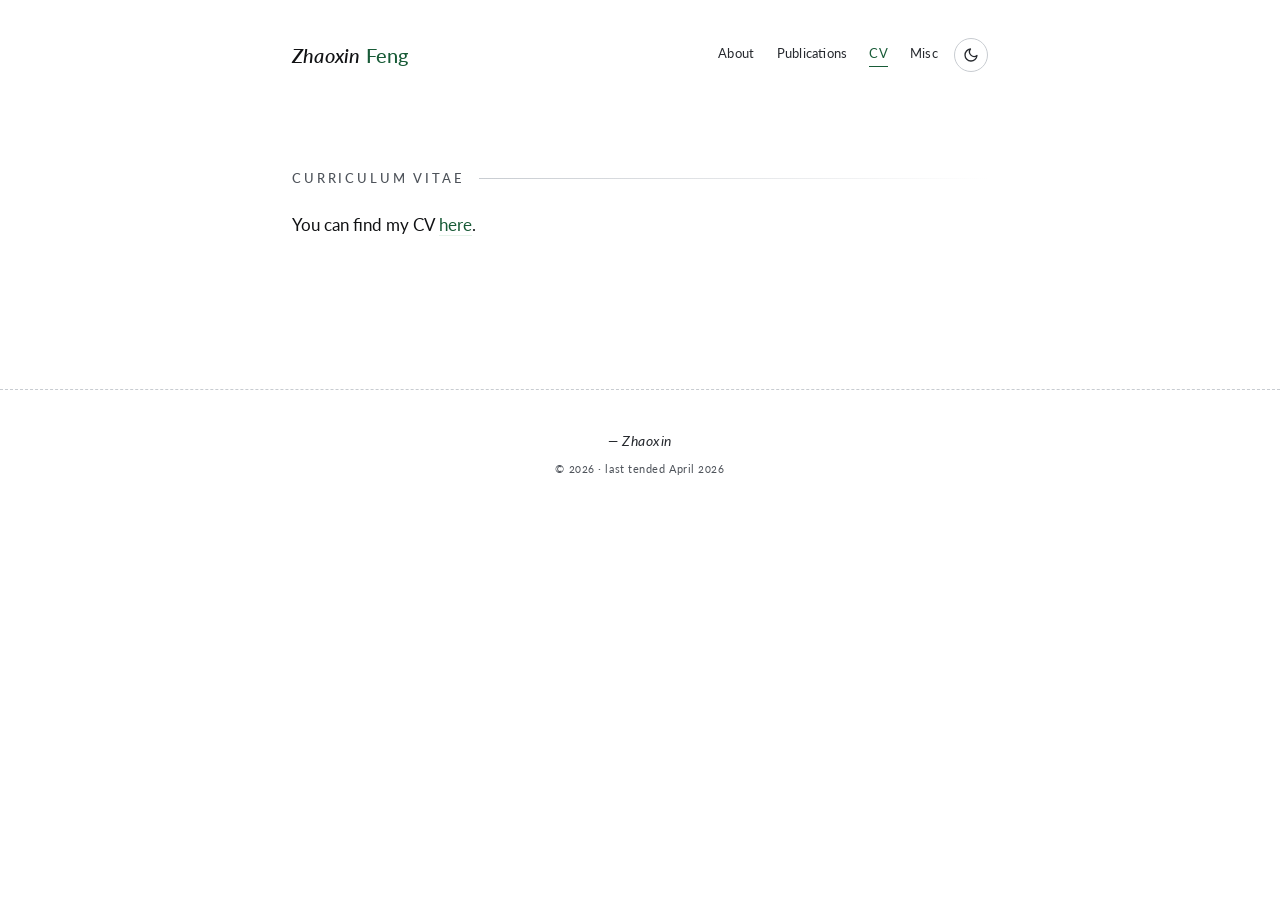
==== cv.html @ 780e0be7 "replace with new content" ====
<!doctype html>
<html lang="en">
<head>
  <meta charset="utf-8">
  <meta name="viewport" content="width=device-width,initial-scale=1">
  <title>Zhaoxin Feng — CV</title>
  <link rel="preconnect" href="https://fonts.googleapis.com">
  <link rel="preconnect" href="https://fonts.gstatic.com" crossorigin>
  <link href="https://fonts.googleapis.com/css2?family=Lato:ital,wght@0,300;0,400;0,700;0,900;1,400&family=Source+Serif+4:ital,opsz,wght@0,8..60,400;0,8..60,500;0,8..60,600;1,8..60,400&family=JetBrains+Mono:wght@400;500&display=swap" rel="stylesheet">
  <link rel="stylesheet" href="assets/style.css?v=14">
</head>
<body data-screen-label="03 CV">
<div data-nav="cv"></div>

<main class="wrap">

  <section style="padding-top:96px;padding-bottom:96px;">
    <h2 class="sec">Curriculum Vitae</h2>
    <p class="body-text" style="max-width:640px;font-size:17px;">
      You can find my CV <a href="pdf/CV_Zhaoxin_Feng.pdf" target="_blank" rel="noopener">here</a>.
    </p>
  </section>

</main>

<footer>
  <div class="sig">— Zhaoxin</div>
  <div>&copy; <span data-year></span> · last tended April 2026</div>
</footer>

<script src="assets/site.js?v=6"></script>
</body>
</html>
---- assets/style.css ----
/* ============================================================
   Zhaoxin Feng — personal site
   Soft humanist · paper-white · deep navy · Crimson Pro + Source Serif
   ============================================================ */

:root {
  /* LIGHT (default) — cool neutral, darker for stronger contrast */
  --bg: #ffffff;
  --bg-soft: #eef0f2;
  --ink: #111214;
  --ink-soft: #26292e;
  --ink-muted: #4e535a;
  --rule: #c8ccd1;
  --accent: oklch(42% 0.09 155);
  --accent-soft: oklch(52% 0.08 155);
  --accent-bg: oklch(96% 0.018 155);
  --highlight: oklch(94% 0.025 155);

  /* type */
  --f-display: "Lato", Calibri, Helvetica, Arial, sans-serif;
  --f-body: "Lato", Calibri, Helvetica, Arial, sans-serif;
  --f-mono: "Lato", Calibri, Helvetica, Arial, sans-serif;

  /* sizing */
  --col: 760px;
  --gutter: 32px;
  --radius: 3px;
  --lh: 1.62;
}

/* DARK theme */
html[data-theme="dark"] {
  --bg: #15171a;
  --bg-soft: #1e2125;
  --ink: #e8eaed;
  --ink-soft: #c4c8ce;
  --ink-muted: #8a8f97;
  --rule: #2e3238;
  --accent: oklch(80% 0.13 155);
  --accent-soft: oklch(70% 0.1 155);
  --accent-bg: oklch(38% 0.08 155);
  --highlight: oklch(33% 0.06 155);
}

/* reset-ish */
*, *::before, *::after { box-sizing: border-box; }
html, body { margin: 0; padding: 0; }
body {
  background: var(--bg);
  color: var(--ink);
  font-family: var(--f-body);
  font-size: 18px;
  line-height: var(--lh);
  font-feature-settings: "onum", "liga";
  -webkit-font-smoothing: antialiased;
  text-rendering: optimizeLegibility;
}

/* paper texture removed — pure white/dark backgrounds */
body::before { display: none; }

/* layout */
.wrap {
  max-width: var(--col);
  margin: 0 auto;
  padding: 0 var(--gutter);
}

/* ============================================================
   NAV
   ============================================================ */
.nav {
  padding: 38px 0 0;
}
.nav-inner {
  display: flex;
  align-items: center;
  justify-content: space-between;
  gap: 24px;
  flex-wrap: wrap;
}
.nav-right {
  display: flex;
  align-items: center;
  gap: 12px;
}
.nav-brand {
  font-family: var(--f-display);
  font-size: 20px;
  font-weight: 500;
  letter-spacing: 0.01em;
  color: var(--ink);
  text-decoration: none;
  font-style: italic;
}
.nav-brand em {
  font-style: normal;
  color: var(--accent);
}
.nav-links {
  display: flex;
  gap: 22px;
  font-family: var(--f-mono);
  font-size: 13px;
  letter-spacing: 0.02em;
}
.nav-links a {
  color: var(--ink-soft);
  text-decoration: none;
  padding-bottom: 2px;
  border-bottom: 1px solid transparent;
  transition: color .2s, border-color .2s;
}
.nav-links a:hover {
  color: var(--accent);
  border-color: var(--accent-soft);
}
.nav-links a.active {
  color: var(--accent);
  border-color: var(--accent);
}

/* ============================================================
   HERO (index only)
   ============================================================ */
.hero {
  padding: 64px 0 32px;
  display: grid;
  grid-template-columns: 1fr 200px;
  gap: 40px;
  align-items: start;
}
@media (max-width: 640px) {
  .hero { grid-template-columns: 1fr; }
  .hero-photo { order: -1; justify-self: center; }
}

.hero h1 {
  font-family: var(--f-display);
  font-size: 40px;
  line-height: 1.1;
  font-weight: 700;
  margin: 0 0 4px;
  letter-spacing: -0.005em;
  color: var(--ink);
}
.hero h1 .nickname {
  color: var(--accent-soft);
  font-weight: 400;
}
.hero .role {
  font-family: var(--f-mono);
  font-size: 13px;
  text-transform: uppercase;
  letter-spacing: 0.12em;
  color: var(--ink-muted);
  margin: 14px 0 20px;
}
.hero .affil {
  font-size: 17px;
  color: var(--ink-soft);
  margin: 0 0 18px;
}
.hero .affil a {
  color: var(--accent);
}

.hero-photo {
  width: 200px;
}
.hero-photo img,
.hero-photo .photo-placeholder {
  width: 100%;
  aspect-ratio: 1 / 1.15;
  object-fit: cover;
  border-radius: var(--radius);
  display: block;
  box-shadow:
    0 1px 0 oklch(80% 0.015 80),
    0 12px 28px -18px oklch(20% 0.02 60 / .35);
}
.photo-placeholder {
  background:
    repeating-linear-gradient(135deg,
      oklch(88% 0.02 85) 0 6px,
      oklch(92% 0.015 85) 6px 12px);
  display: flex;
  align-items: flex-end;
  justify-content: center;
  padding: 10px;
}
.photo-placeholder span {
  font-family: var(--f-mono);
  font-size: 10px;
  color: var(--ink-muted);
  background: var(--bg);
  padding: 2px 6px;
  border-radius: 2px;
}
.hero-photo .caption {
  font-family: var(--f-mono);
  font-size: 11px;
  color: var(--ink-muted);
  margin-top: 10px;
  text-align: right;
  letter-spacing: 0.04em;
}

/* contact chips */
.contacts {
  margin-top: 20px;
  display: flex;
  flex-wrap: wrap;
  gap: 8px 10px;
  font-family: var(--f-mono);
  font-size: 13px;
}
.contacts a, .contacts span {
  display: inline-flex;
  align-items: center;
  gap: 6px;
  padding: 5px 10px;
  border: 1px solid var(--rule);
  border-radius: 999px;
  color: var(--ink-soft);
  text-decoration: none;
  background: var(--bg);
  transition: all .2s;
}
.contacts a:hover {
  color: var(--accent);
  border-color: var(--accent-soft);
  background: var(--accent-bg);
  transform: translateY(-1px);
}
.contacts .email-plain {
  cursor: text;
  user-select: all;
}
.contacts svg {
  width: 13px; height: 13px;
}

/* ============================================================
   SECTIONS
   ============================================================ */
section { padding: 36px 0; }
section + section { border-top: 1px dashed var(--rule); }

h2.sec {
  font-family: var(--f-display);
  font-size: 13px;
  font-weight: 500;
  text-transform: uppercase;
  letter-spacing: 0.22em;
  color: var(--ink-muted);
  margin: 0 0 22px;
  display: flex;
  align-items: center;
  gap: 14px;
}
h2.sec::after {
  content: "";
  flex: 1;
  height: 1px;
  background: linear-gradient(to right, var(--rule), transparent);
}

p { margin: 0 0 14px; }
p a, .body-text a {
  color: var(--accent);
  text-decoration: none;
  border-bottom: 1px solid var(--accent-bg);
  transition: border-color .2s;
}
p a:hover, .body-text a:hover {
  border-color: var(--accent);
}
strong { color: var(--ink); font-weight: 600; }

/* drop cap (optional, opt-in) */
.dropcap::first-letter {
  font-family: var(--f-display);
  font-size: 58px;
  line-height: 0.9;
  float: left;
  padding: 6px 10px 0 0;
  color: var(--accent);
  font-weight: 500;
}

/* pulled quote */
.pull {
  font-family: var(--f-display);
  font-style: italic;
  font-size: 22px;
  line-height: 1.4;
  color: var(--ink);
  padding: 8px 0 8px 22px;
  border-left: 2px solid var(--accent-soft);
  margin: 22px 0;
}

/* interest chips */
.interests {
  display: flex;
  flex-wrap: wrap;
  gap: 8px;
  margin: 14px 0 0;
}
.interests .chip {
  font-family: var(--f-mono);
  font-size: 12px;
  padding: 4px 10px;
  background: var(--bg-soft);
  border: 1px solid var(--rule);
  border-radius: 3px;
  color: var(--ink-soft);
}
.interests .chip.is-primary {
  background: var(--accent-bg);
  border-color: var(--accent-soft);
  color: var(--accent);
}

/* ============================================================
   PUBLICATIONS
   ============================================================ */
.year-group {
  margin-bottom: 40px;
}
.year-label {
  font-family: var(--f-mono);
  font-size: 12px;
  letter-spacing: 0.15em;
  color: var(--ink-muted);
  margin: 0 0 14px;
  padding-bottom: 6px;
  border-bottom: 1px solid var(--rule);
}

.pub {
  display: grid;
  grid-template-columns: 56px 1fr;
  gap: 18px;
  padding: 16px 0;
  border-bottom: 1px solid transparent;
  transition: background .25s, border-color .25s;
  position: relative;
}
.pub:hover {
  background: linear-gradient(to right, var(--accent-bg) 0%, transparent 60%);
  border-bottom-color: var(--rule);
}
.pub:hover .pub-emoji {
  transform: rotate(-4deg) scale(1.08);
}

.pub-emoji {
  width: 52px;
  height: 52px;
  background: var(--bg-soft);
  border: 1px solid var(--rule);
  border-radius: 6px;
  display: flex;
  align-items: center;
  justify-content: center;
  font-size: 26px;
  transition: transform .3s cubic-bezier(.2,.8,.2,1);
  align-self: start;
  margin-top: 2px;
}

.pub-body {
  min-width: 0;
}
.pub-title {
  font-family: var(--f-display);
  font-size: 19px;
  line-height: 1.32;
  color: var(--ink);
  margin: 0 0 4px;
  font-weight: 500;
}
.pub-authors {
  font-size: 15px;
  color: var(--ink-soft);
  line-height: 1.45;
  margin: 0 0 4px;
}
.pub-authors .me {
  color: var(--accent);
  font-weight: 700;
}
.pub-venue {
  font-family: var(--f-body);
  font-style: italic;
  font-size: 14px;
  color: var(--ink-muted);
  margin: 0 0 8px;
}
.pub-venue .tag {
  display: inline-block;
  font-family: var(--f-mono);
  font-size: 10px;
  font-style: normal;
  letter-spacing: 0.1em;
  padding: 2px 6px;
  background: var(--accent);
  color: var(--bg);
  border-radius: 2px;
  margin-left: 6px;
  vertical-align: 2px;
}
.pub-venue .tag.review {
  background: transparent;
  color: var(--ink-muted);
  border: 1px solid var(--rule);
}
.pub-venue .tag.cofirst {
  background: var(--ink);
}

.pub-links {
  display: flex;
  gap: 12px;
  font-family: var(--f-mono);
  font-size: 12px;
  flex-wrap: wrap;
}
.pub-links a {
  color: var(--accent);
  text-decoration: none;
  padding-bottom: 1px;
  border-bottom: 1px solid var(--accent-bg);
  transition: border-color .15s;
}
.pub-links a:hover { border-color: var(--accent); }
.pub-links a::before { content: "["; color: var(--ink-muted); }
.pub-links a::after { content: "]"; color: var(--ink-muted); }

/* ============================================================
   CV / simple lists
   ============================================================ */
.timeline {
  list-style: none;
  padding: 0;
  margin: 0;
}
.timeline li {
  display: grid;
  grid-template-columns: 110px 1fr;
  gap: 20px;
  padding: 12px 0;
  border-bottom: 1px dotted var(--rule);
}
.timeline li:last-child { border-bottom: none; }
.timeline .when {
  font-family: var(--f-mono);
  font-size: 12px;
  color: var(--ink-muted);
  letter-spacing: 0.02em;
  padding-top: 3px;
}
.timeline .what {
  color: var(--ink);
}
.timeline .what .sub {
  display: block;
  font-size: 14px;
  color: var(--ink-soft);
  margin-top: 2px;
  line-height: 1.4;
}

/* award list — compact two-col */
.awards {
  list-style: none;
  padding: 0;
  margin: 0;
  display: grid;
  grid-template-columns: 1fr;
  gap: 10px;
}
.awards li {
  display: grid;
  grid-template-columns: 90px 1fr;
  gap: 16px;
  align-items: baseline;
  padding: 6px 0;
  border-bottom: 1px dotted var(--rule);
}
.awards li:last-child { border-bottom: none; }
.awards .yr {
  font-family: var(--f-mono);
  font-size: 12px;
  color: var(--accent);
  letter-spacing: 0.04em;
}
.awards .scope {
  font-family: var(--f-mono);
  font-size: 10px;
  color: var(--ink-muted);
  text-transform: uppercase;
  letter-spacing: 0.12em;
  margin-right: 6px;
}

/* coursework */
.course-group {
  margin-bottom: 18px;
}
.course-group h4 {
  font-family: var(--f-mono);
  font-size: 12px;
  font-weight: 500;
  text-transform: uppercase;
  letter-spacing: 0.1em;
  color: var(--ink-muted);
  margin: 0 0 8px;
}
.course-list {
  font-size: 16px;
  color: var(--ink-soft);
  line-height: 1.65;
}
.course-list span {
  display: inline;
}
.course-list span:not(:last-child)::after {
  content: " · ";
  color: var(--rule);
}

/* ============================================================
   WHERE I WAS — timeline + map
   ============================================================ */
.travelmap {
  background: linear-gradient(180deg, var(--bg-soft) 0%, var(--bg) 100%);
  border: 1px solid var(--rule);
  border-radius: 6px;
  padding: 20px 24px 16px;
  margin: 24px 0;
  position: relative;
  overflow: hidden;
}
.travelmap svg {
  width: 100%;
  height: auto;
  display: block;
}
.travelmap .dot {
  fill: var(--accent);
  transition: r .25s, fill .25s;
}
.travelmap .dot.small { fill: var(--accent-soft); }
.travelmap .dot.future {
  fill: var(--bg);
  stroke: var(--accent);
  stroke-width: 2;
}
.travelmap .dot.home {
  fill: var(--accent);
  stroke: var(--bg);
  stroke-width: 2;
}
.travelmap .travel-dot {
  fill: var(--bg);
  stroke: var(--ink-muted);
  stroke-width: 1.5;
  opacity: 0.9;
  transition: opacity .2s, stroke .2s, r .2s;
}
.travelmap .travel-dot:hover {
  stroke: var(--accent);
  opacity: 1;
}
.travelmap .travel-label {
  fill: var(--ink-soft) !important;
  font-weight: 600;
}
.travelmap g.points > g:hover .dot { fill: oklch(25% 0.1 265); }
.travelmap .ring {
  fill: none;
  stroke: var(--accent);
  stroke-width: 1;
  opacity: 0;
  animation: pulse 2.8s ease-out infinite;
  transform-origin: center;
  transform-box: fill-box;
}
.travelmap .ring.home {
  stroke: var(--accent);
  stroke-width: 1.2;
}
@keyframes pulse {
  0% { opacity: 0.55; r: 4; }
  100% { opacity: 0; r: 22; }
}
.travelmap .label {
  font-family: var(--f-body);
  font-size: 11px;
  fill: var(--ink-soft);
  pointer-events: none;
  letter-spacing: 0.01em;
}
.travelmap .label.city { font-weight: 700; fill: var(--ink); font-size: 12px; }
.travelmap .label.year { font-size: 10px; fill: var(--ink-muted); font-style: italic; }
.travelmap .label.home-label { font-weight: 700; fill: var(--accent); font-size: 13px; }
.travelmap .label.home-sub { font-size: 10px; fill: var(--ink-muted); font-style: italic; }

.conf-legend {
  display: flex;
  gap: 20px;
  font-family: var(--f-mono);
  font-size: 11px;
  color: var(--ink-muted);
  margin-top: 12px;
  justify-content: center;
}
.conf-legend .swatch {
  display: inline-block;
  width: 10px; height: 10px;
  border-radius: 50%;
  vertical-align: middle;
  margin-right: 5px;
}
.conf-legend .swatch.past { background: var(--accent); }
.conf-legend .swatch.travel {
  background: var(--bg);
  border: 1.5px solid var(--ink-muted);
  box-sizing: border-box;
}
.conf-legend .swatch.future {
  background: var(--bg);
  border: 2px solid var(--accent);
  box-sizing: border-box;
}
.conf-legend .swatch.home {
  background: var(--accent);
  border: 2px solid var(--bg);
  box-shadow: 0 0 0 1px var(--accent);
  box-sizing: border-box;
}

.conf-timeline {
  list-style: none;
  padding: 0;
  margin: 20px 0 0;
}
.conf-timeline li {
  display: grid;
  grid-template-columns: 80px 1fr auto;
  gap: 18px;
  padding: 12px 0;
  border-bottom: 1px dotted var(--rule);
  align-items: baseline;
}
.conf-timeline .yr {
  font-family: var(--f-display);
  font-size: 22px;
  font-weight: 500;
  color: var(--accent);
  font-style: italic;
}
.conf-timeline .ev {
  font-family: var(--f-display);
  font-size: 17px;
  color: var(--ink);
}
.conf-timeline .ev .place {
  display: block;
  font-family: var(--f-body);
  font-size: 14px;
  font-style: italic;
  color: var(--ink-soft);
  margin-top: 2px;
}
.conf-timeline .future-tag {
  font-family: var(--f-mono);
  font-size: 10px;
  color: var(--accent);
  border: 1px dashed var(--accent-soft);
  padding: 2px 8px;
  border-radius: 999px;
  letter-spacing: 0.1em;
}

/* Places visited — grouped by year */
.places-list {
  list-style: none;
  padding: 0;
  margin: 20px 0 0;
}
.places-list li {
  display: grid;
  grid-template-columns: 80px 1fr;
  gap: 12px;
  padding: 14px 0;
  border-bottom: 1px dotted var(--rule);
  align-items: baseline;
}
.places-list li:last-child { border-bottom: none; }
.places-list .yr {
  font-family: var(--f-display);
  font-size: 22px;
  color: var(--accent);
  font-style: italic;
}
.places-list .cities {
  font-family: var(--f-display);
  font-size: 16px;
  color: var(--ink);
  line-height: 1.6;
  text-wrap: pretty;
}
.places-list .country {
  font-family: var(--f-body);
  font-size: 13px;
  font-style: italic;
  color: var(--ink-muted);
  white-space: nowrap;
}

/* ============================================================
   FOOTER
   ============================================================ */
footer {
  padding: 40px 0 60px;
  border-top: 1px dashed var(--rule);
  margin-top: 40px;
  text-align: center;
  font-family: var(--f-mono);
  font-size: 11px;
  color: var(--ink-muted);
  letter-spacing: 0.05em;
}
footer .sig {
  font-family: var(--f-display);
  font-style: italic;
  font-size: 14px;
  color: var(--ink-soft);
  margin-bottom: 8px;
}

/* ============================================================
   MISC / simple content
   ============================================================ */
.misc-list {
  list-style: none;
  padding: 0;
  margin: 0;
}
.misc-list li {
  padding: 10px 0;
  border-bottom: 1px dotted var(--rule);
  display: flex;
  gap: 14px;
  align-items: baseline;
}
.misc-list li:last-child { border-bottom: none; }
.misc-list .ico {
  font-size: 18px;
  width: 24px;
  text-align: center;
  flex-shrink: 0;
}

/* ============================================================
   TWEAKS PANEL
   ============================================================ */
.tweaks-toggle-hint {
  position: fixed;
  bottom: 20px;
  right: 20px;
  font-family: var(--f-mono);
  font-size: 10px;
  color: var(--ink-muted);
  opacity: 0.5;
  pointer-events: none;
}
#tweaks-panel {
  position: fixed;
  bottom: 20px;
  right: 20px;
  width: 280px;
  background: var(--bg);
  border: 1px solid var(--rule);
  border-radius: 8px;
  padding: 16px 18px;
  font-family: var(--f-body);
  font-size: 14px;
  box-shadow: 0 10px 32px -14px oklch(20% 0.02 60 / .3);
  z-index: 9999;
  display: none;
}
#tweaks-panel.on { display: block; }
#tweaks-panel h3 {
  margin: 0 0 12px;
  font-family: var(--f-display);
  font-weight: 500;
  font-size: 16px;
  display: flex;
  align-items: baseline;
  justify-content: space-between;
}
#tweaks-panel h3 small {
  font-family: var(--f-mono);
  font-size: 10px;
  color: var(--ink-muted);
  letter-spacing: 0.1em;
  text-transform: uppercase;
}
.tweak-row {
  display: flex;
  align-items: center;
  justify-content: space-between;
  gap: 10px;
  padding: 8px 0;
  border-bottom: 1px dotted var(--rule);
}
.tweak-row:last-child { border-bottom: none; }
.tweak-row label {
  font-family: var(--f-mono);
  font-size: 11px;
  color: var(--ink-soft);
  text-transform: uppercase;
  letter-spacing: 0.06em;
}
.tweak-swatches { display: flex; gap: 6px; }
.tweak-swatch {
  width: 22px; height: 22px;
  border-radius: 50%;
  border: 2px solid var(--rule);
  cursor: pointer;
  padding: 0;
  transition: transform .15s;
}
.tweak-swatch:hover { transform: scale(1.1); }
.tweak-swatch.active { border-color: var(--ink); }
.tweak-select {
  font-family: var(--f-mono);
  font-size: 11px;
  padding: 4px 8px;
  border: 1px solid var(--rule);
  border-radius: 3px;
  background: var(--bg);
  color: var(--ink);
}
.tweak-slider {
  width: 110px;
  accent-color: var(--accent);
}

/* tweak font variants */
body[data-font="classic"] {
  --f-display: "Lato", Calibri, Helvetica, Arial, sans-serif;
  --f-body: "Lato", Calibri, Helvetica, Arial, sans-serif;
  --f-mono: "Lato", Calibri, Helvetica, Arial, sans-serif;
}
body[data-font="serif"] {
  --f-display: "Source Serif 4", Georgia, serif;
  --f-body: "Source Serif 4", Georgia, serif;
  --f-mono: "Source Serif 4", Georgia, serif;
}
body[data-font="mixed"] {
  --f-display: "Lato", Calibri, sans-serif;
  --f-body: "Lato", Calibri, sans-serif;
  --f-mono: "JetBrains Mono", ui-monospace, monospace;
}
body[data-font="mono"] {
  --f-display: "JetBrains Mono", ui-monospace, monospace;
  --f-body: "JetBrains Mono", ui-monospace, monospace;
  --f-mono: "JetBrains Mono", ui-monospace, monospace;
}

/* tweak accent variants */
body[data-accent="navy"] { --accent: oklch(35% 0.09 265); --accent-soft: oklch(55% 0.06 265); --accent-bg: oklch(94% 0.022 265); }
body[data-accent="oxblood"] { --accent: oklch(38% 0.11 20); --accent-soft: oklch(55% 0.08 20); --accent-bg: oklch(95% 0.02 20); }
body[data-accent="forest"] { --accent: oklch(42% 0.09 155); --accent-soft: oklch(58% 0.06 155); --accent-bg: oklch(95% 0.02 155); }
body[data-accent="violet"] { --accent: oklch(42% 0.09 300); --accent-soft: oklch(58% 0.06 300); --accent-bg: oklch(95% 0.02 300); }
body[data-accent="ochre"] { --accent: oklch(55% 0.09 70); --accent-soft: oklch(68% 0.07 70); --accent-bg: oklch(95% 0.025 70); }

/* tweak density */
body[data-density="tight"] { --lh: 1.5; }
body[data-density="normal"] { --lh: 1.62; }
body[data-density="airy"] { --lh: 1.8; }

/* theme toggle button */
.theme-toggle {
  background: transparent;
  border: 1px solid var(--rule);
  border-radius: 999px;
  width: 34px;
  height: 34px;
  display: inline-flex;
  align-items: center;
  justify-content: center;
  cursor: pointer;
  color: var(--ink-soft);
  transition: color .2s, border-color .2s, background .2s, transform .2s;
  padding: 0;
  margin-left: 4px;
}
.theme-toggle:hover {
  color: var(--accent);
  border-color: var(--accent-soft);
  transform: rotate(-12deg);
}
.theme-toggle svg { width: 16px; height: 16px; }
.theme-toggle .icon-sun { display: none; }
.theme-toggle .icon-moon { display: block; }
html[data-theme="dark"] .theme-toggle .icon-sun { display: block; }
html[data-theme="dark"] .theme-toggle .icon-moon { display: none; }

html { color-scheme: light; }
html[data-theme="dark"] { color-scheme: dark; }

/* focus */
:focus-visible {
  outline: 2px solid var(--accent);
  outline-offset: 3px;
  border-radius: 2px;
}

/* ============================================================
   MOBILE / NARROW — unified responsive polish
   ============================================================ */
@media (max-width: 720px) {
  :root {
    --gutter: 22px;
  }
  /* nav: tighter, don't wrap brand away from links */
  .nav { padding: 22px 0 0; }
  .nav-inner { gap: 14px; }
  .nav-brand { font-size: 17px; }
  .nav-links { gap: 14px; font-size: 12px; }
  .nav-right { gap: 10px; }

  /* hero: single column, photo sized down, name scales */
  .hero { padding: 36px 0 24px; gap: 24px; }
  .hero-photo { width: 62%; max-width: 260px; margin: 0 auto; }
  .hero h1 { font-size: 34px; line-height: 1.08; }
  .hero h1 .nickname { display: inline; }
  .hero .role { font-size: 12px; margin: 12px 0 16px; }
  .hero .affil { font-size: 16px; }

  /* contacts: stack cleanly, allow long email to sit alone on its row */
  .contacts { gap: 8px; }
  .contacts a, .contacts span {
    font-size: 12px;
    padding: 5px 10px;
  }
  .contacts .email-plain {
    flex-basis: 100%;
    justify-content: flex-start;
  }

  /* body text + headings */
  .body-text { font-size: 16px; }
  h2.sec { font-size: 13px; }
  .pull { font-size: 18px; padding-left: 16px; }

  /* publications */
  .pub-item { grid-template-columns: 36px 1fr; gap: 14px; }
  .pub-emoji { font-size: 24px; }
  .pub-title { font-size: 16px; }
  .pub-year-header { font-size: 40px; }

  /* CV-style timeline: stack when/what vertically */
  .timeline li {
    grid-template-columns: 1fr;
    gap: 4px;
    padding: 14px 0;
  }
  .timeline .when { padding-top: 0; }

  /* conference travel timeline */
  .conf-timeline li {
    grid-template-columns: 60px 1fr;
    gap: 8px 12px;
  }
  .conf-timeline .yr { font-size: 18px; }
  .conf-timeline .ev { font-size: 15px; }
  .conf-timeline .future-tag {
    grid-column: 2;
    justify-self: start;
    margin-top: 2px;
  }

  /* travelmap: allow horizontal scroll if it gets too cramped */
  .travelmap { padding: 12px; }
  .conf-legend { gap: 10px 16px; font-size: 11px; }

  /* tweaks panel: don't overlap content on small screens */
  #tweaks-panel {
    right: 12px !important;
    left: 12px !important;
    bottom: 12px !important;
    width: auto !important;
    max-width: none !important;
  }

  footer { font-size: 12px; padding: 40px 0 32px; }
}

@media (max-width: 420px) {
  .hero h1 { font-size: 28px; }
  .nav-links { gap: 10px; font-size: 11.5px; }
  .pub-year-header { font-size: 32px; }
}

/* ============================================================
   SITE LOADER (intro animation — Idea Swap)
   ============================================================ */
#site-loader {
  position: fixed;
  inset: 0;
  z-index: 9999;
  background: var(--bg);
  display: flex;
  align-items: center;
  justify-content: center;
  pointer-events: auto;
  opacity: 1;
  transition: opacity 0.8s ease-out;
}
#site-loader.is-done {
  opacity: 0;
  pointer-events: none;
}
#site-loader.is-hidden {
  display: none;
}
#site-loader .loader-stage {
  width: min(520px, 88vw);
  aspect-ratio: 300 / 180;
  position: relative;
}
#site-loader svg {
  width: 100%;
  height: 100%;
  display: block;
  overflow: visible;
}
/* total timeline ≈ 10s: 0-2 intro, 2-7.5 swap (with shimmer hold), 7.5-8.5 arrival, 8-10 thread+caption */

#site-loader .loader-caption {
  position: absolute;
  left: 0; right: 0;
  bottom: -40px;
  text-align: center;
  font-family: var(--f-mono);
  font-size: 12px;
  letter-spacing: 0.08em;
  color: var(--ink);
  opacity: 0;
  animation: loader-caption 10s ease-in-out forwards;
}
@keyframes loader-caption {
  0%, 38%  { opacity: 0; transform: translateY(4px); letter-spacing: 0.28em; filter: blur(1.5px); }
  50%      { opacity: 0.95; transform: translateY(0); letter-spacing: 0.1em; filter: blur(0); }
  100%     { opacity: 0.95; transform: translateY(0); letter-spacing: 0.1em; filter: blur(0); }
}

#site-loader .loader-skip {
  position: absolute;
  bottom: 32px;
  left: 0; right: 0;
  text-align: center;
  font-size: 0.78rem;
  letter-spacing: 0.06em;
  color: var(--ink);
  opacity: 0;
  animation: loader-skip-fade 10s ease forwards;
  cursor: pointer;
}
@keyframes loader-skip-fade {
  0%, 3%   { opacity: 0; }
  8%       { opacity: 0.45; }
  85%      { opacity: 0.45; }
  100%     { opacity: 0; }
}

/* floor line — draws in at start */
.ldr-floor {
  stroke: var(--ink);
  stroke-width: 0.8;
  opacity: 0;
  stroke-dasharray: 260;
  stroke-dashoffset: 260;
  animation: ldr-floor 10s ease-out forwards;
}
@keyframes ldr-floor {
  0%   { opacity: 0; stroke-dashoffset: 260; }
  6%   { opacity: 0.18; }
  18%  { opacity: 0.18; stroke-dashoffset: 0; }
  100% { opacity: 0.18; stroke-dashoffset: 0; }
}

/* shared loader primitives */
.ldr-line {
  stroke: var(--ink);
  stroke-width: 1.5;
  fill: none;
  stroke-linecap: round;
  stroke-linejoin: round;
}
.ldr-fill { fill: var(--ink); }
.ldr-acc-stroke {
  stroke: var(--accent);
  fill: none;
  stroke-linecap: round;
  stroke-linejoin: round;
}
.ldr-acc-fill { fill: var(--accent); }

/* actors fade in gently at start */
.ldr-human-group {
  animation: ldr-enter 10s ease-out forwards, ldr-breathe 4.5s ease-in-out 1.5s infinite;
  transform-origin: 75px 150px;
  opacity: 0;
}
.ldr-robot-group {
  animation: ldr-enter 10s ease-out 0.35s forwards, ldr-breathe 4.5s ease-in-out 1.7s infinite;
  transform-origin: 225px 150px;
  opacity: 0;
}
@keyframes ldr-enter {
  0%   { opacity: 0; transform: translateY(4px); }
  9%   { opacity: 1; transform: translateY(0); }
  100% { opacity: 1; transform: translateY(0); }
}
@keyframes ldr-breathe {
  0%, 100% { transform: translateY(0); }
  50%      { transform: translateY(-1.6px); }
}

/* gentle idle tilt on both — subtle "thinking" micro-movement */
.ldr-tilt-h {
  animation: ldr-tilt-h 5.5s ease-in-out 1.5s infinite;
  transform-origin: 75px 97px;
}
.ldr-tilt-r {
  animation: ldr-tilt-r 5.5s ease-in-out 1.6s infinite;
  transform-origin: 225px 97px;
}
@keyframes ldr-tilt-h {
  0%, 100% { transform: rotate(0); }
  50%      { transform: rotate(-1deg); }
}
@keyframes ldr-tilt-r {
  0%, 100% { transform: rotate(0); }
  50%      { transform: rotate(1deg); }
}

/* antenna pulse — robot "listens" throughout */
.ldr-antenna-pulse {
  transform-box: fill-box;
  transform-origin: center;
  animation: ldr-antenna 10s ease-in-out forwards;
}
@keyframes ldr-antenna {
  0%   { transform: scale(1); opacity: 0.35; }
  6%   { transform: scale(1.6); opacity: 0.6; }
  12%  { transform: scale(1); opacity: 0.35; }
  18%  { transform: scale(1.6); opacity: 0.6; }
  24%  { transform: scale(1); opacity: 0.35; }
  100% { transform: scale(1); opacity: 0.35; }
}

/* human brow lift — "curious" beat before idea forms */
.ldr-brow-lift {
  transform-box: fill-box;
  transform-origin: center;
  animation: ldr-brow 10s ease-in-out forwards;
}
@keyframes ldr-brow {
  0%, 4%   { transform: translateY(0); }
  7%       { transform: translateY(-0.9px); }
  10%      { transform: translateY(-1.2px); }
  16%      { transform: translateY(0); }
  100%     { transform: translateY(0); }
}

/* arrival glows — dual ring ripple */
.ldr-glow-h,
.ldr-glow-r {
  opacity: 0;
  animation: ldr-glow 10s cubic-bezier(.2,.7,.3,1) forwards;
  transform-box: fill-box;
  transform-origin: center;
}
.ldr-glow-h.delay2,
.ldr-glow-r.delay2 {
  animation-name: ldr-glow-2;
}
@keyframes ldr-glow {
  0%, 36%  { opacity: 0; transform: scale(0.75); }
  40%      { opacity: 0.85; transform: scale(1); }
  48%      { opacity: 0.25; transform: scale(1.4); }
  55%, 100%{ opacity: 0; transform: scale(1.55); }
}
@keyframes ldr-glow-2 {
  0%, 38%  { opacity: 0; transform: scale(0.7); }
  42%      { opacity: 0.6; transform: scale(1); }
  50%      { opacity: 0.18; transform: scale(1.6); }
  57%, 100%{ opacity: 0; transform: scale(1.8); }
}

/* final connecting thread — draws after swap, stays visible */
.ldr-thread {
  stroke-dasharray: 180;
  stroke-dashoffset: 180;
  opacity: 0;
  animation: ldr-thread 10s cubic-bezier(.4,.1,.3,1) forwards;
}
@keyframes ldr-thread {
  0%, 37%  { opacity: 0; stroke-dashoffset: 180; }
  44%      { opacity: 0.9; stroke-dashoffset: 90; }
  52%      { opacity: 0.9; stroke-dashoffset: 0; }
  100%     { opacity: 0.9; stroke-dashoffset: 0; }
}

/* bulb trajectory (human → robot) — more relaxed pacing, shimmer hold mid-arc */
.ldr-bulb {
  animation: ldr-bulb 10s cubic-bezier(.4,.05,.55,.95) forwards;
  transform-box: view-box;
}
@keyframes ldr-bulb {
  0%, 8%   { transform: translate(0, 0) scale(0.6);            opacity: 0; }
  9%       { transform: translate(0, -2px) scale(0.85);        opacity: 0.6; }
  11%      { transform: translate(0, -6px) scale(1.1);         opacity: 1; }
  13%      { transform: translate(-3px, -5px) scale(1);        opacity: 1; }
  17%      { transform: translate(25px, -16px) scale(1);       opacity: 1; }
  22%      { transform: translate(62px, -26px) scale(1.03);    opacity: 1; }
  27%      { transform: translate(95px, -20px) scale(1);       opacity: 1; }
  32%      { transform: translate(125px, -4px) scale(1);       opacity: 1; }
  34%      { transform: translate(125px, 0) scale(0.88);       opacity: 0.8; }
  36%      { transform: translate(125px, 0) scale(0.6);        opacity: 0; }
  100%     { transform: translate(125px, 0) scale(0.6);        opacity: 0; }
}

/* bulb sparkle trail */
.ldr-bulb-trail {
  animation: ldr-bulb-trail 10s ease-in-out forwards;
  transform-box: fill-box;
  opacity: 0;
}
@keyframes ldr-bulb-trail {
  0%, 12%  { opacity: 0; }
  18%      { opacity: 0.55; }
  30%      { opacity: 0.55; }
  36%, 100%{ opacity: 0; }
}

/* bulb filament flicker — ignites then glows steady, flares at hand-off */
.ldr-filament {
  animation: ldr-filament 10s ease-in-out forwards;
}
@keyframes ldr-filament {
  0%, 8%       { opacity: 0; }
  10%, 12%     { opacity: 1; }
  13%          { opacity: 0.5; }
  15%, 30%     { opacity: 1; }
  32%          { opacity: 0.7; }
  33%, 35%     { opacity: 1; }
  36%, 100%    { opacity: 0; }
}

/* gear trajectory (robot → human) — mirror */
.ldr-gear {
  animation: ldr-gear 10s cubic-bezier(.4,.05,.55,.95) forwards;
  transform-box: view-box;
}
@keyframes ldr-gear {
  0%, 8%   { transform: translate(0, 0) rotate(0deg) scale(0.6);         opacity: 0; }
  9%       { transform: translate(0, -2px) rotate(15deg) scale(0.85);    opacity: 0.6; }
  11%      { transform: translate(0, -6px) rotate(30deg) scale(1.1);     opacity: 1; }
  13%      { transform: translate(3px, -5px) rotate(50deg) scale(1);     opacity: 1; }
  17%      { transform: translate(-25px, -16px) rotate(120deg) scale(1);  opacity: 1; }
  22%      { transform: translate(-62px, -26px) rotate(210deg) scale(1.03); opacity: 1; }
  27%      { transform: translate(-95px, -20px) rotate(300deg) scale(1);opacity: 1; }
  32%      { transform: translate(-125px, -4px) rotate(370deg) scale(1); opacity: 1; }
  34%      { transform: translate(-125px, 0) rotate(380deg) scale(0.88); opacity: 0.8; }
  36%      { transform: translate(-125px, 0) rotate(380deg) scale(0.6);  opacity: 0; }
  100%     { transform: translate(-125px, 0) rotate(380deg) scale(0.6);  opacity: 0; }
}

/* spotlight under actors */
.ldr-spot {
  animation: ldr-spot 6s ease-in-out infinite;
  transform-origin: center;
}
@keyframes ldr-spot {
  0%, 100% { opacity: 0.25; }
  50%      { opacity: 0.55; }
}

/* reduced motion: skip animation entirely */
@media (prefers-reduced-motion: reduce) {
  #site-loader { display: none !important; }
}

/* print — basic */
@media print {
  .nav, #tweaks-panel, .tweaks-toggle-hint, footer { display: none; }
  body { background: white; }
}
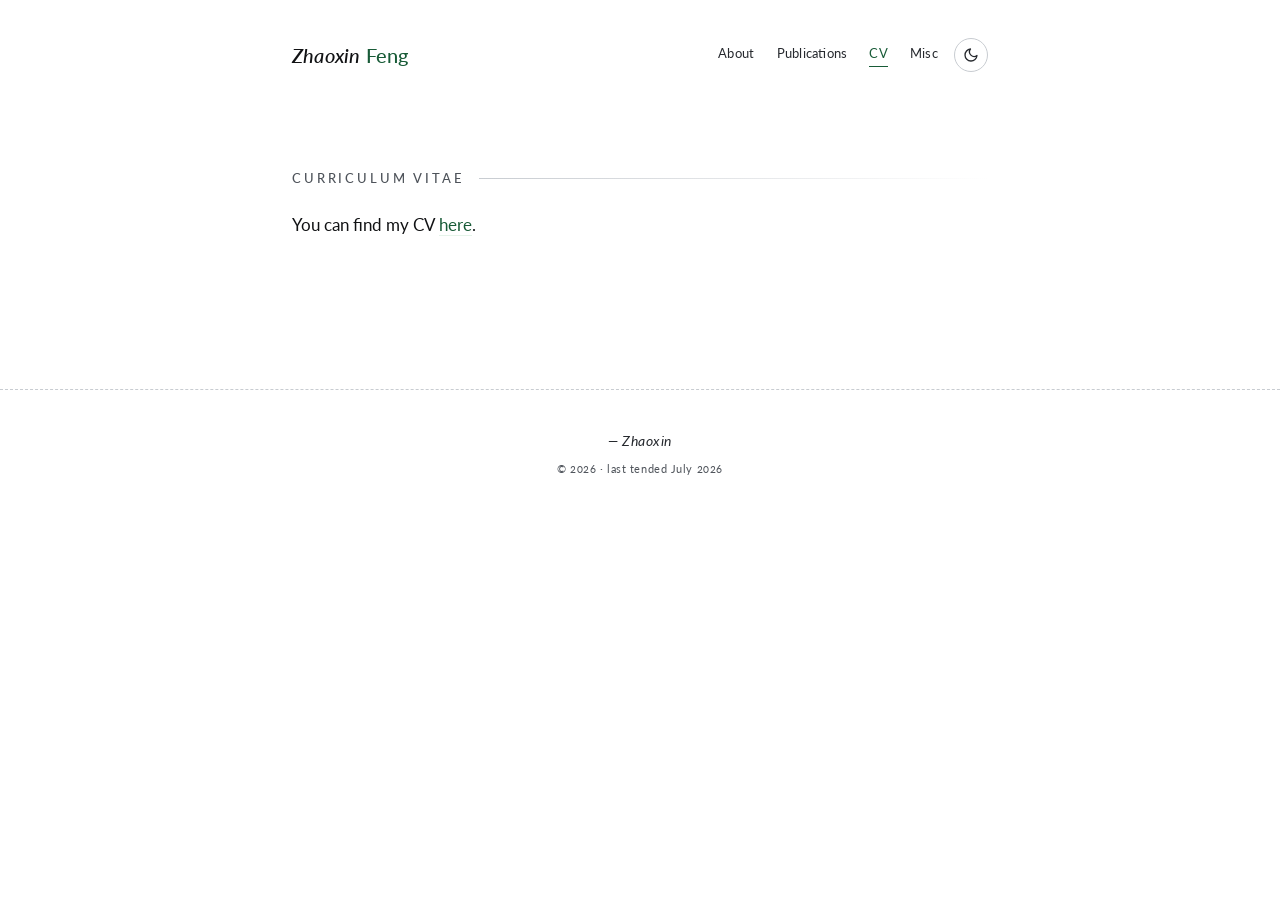
==== commit d0e02a34: "更新时间" ====
--- a/cv.html
+++ b/cv.html
@@ -25,7 +25,7 @@
 
 <footer>
   <div class="sig">— Zhaoxin</div>
-  <div>&copy; <span data-year></span> · last tended April 2026</div>
+  <div>&copy; <span data-year></span> · last tended July 2026</div>
 </footer>
 
 <script src="assets/site.js?v=6"></script>
